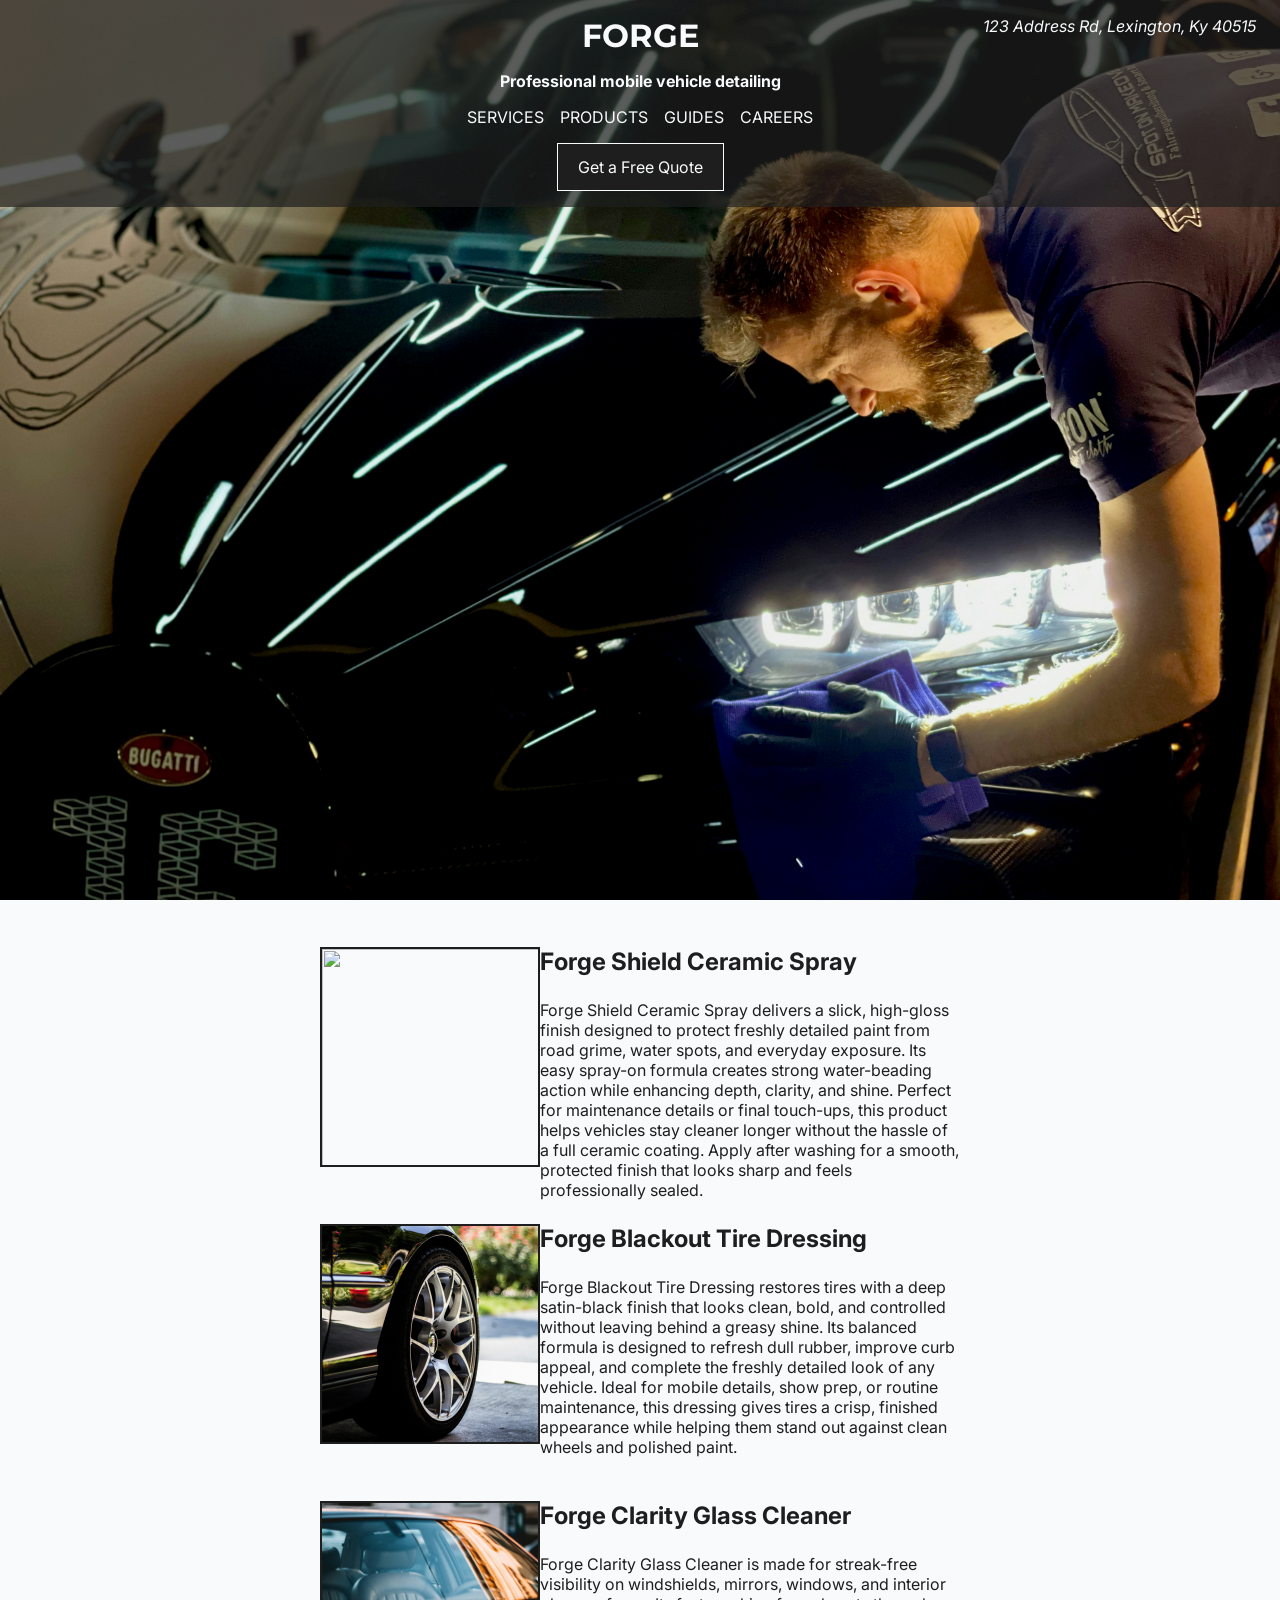
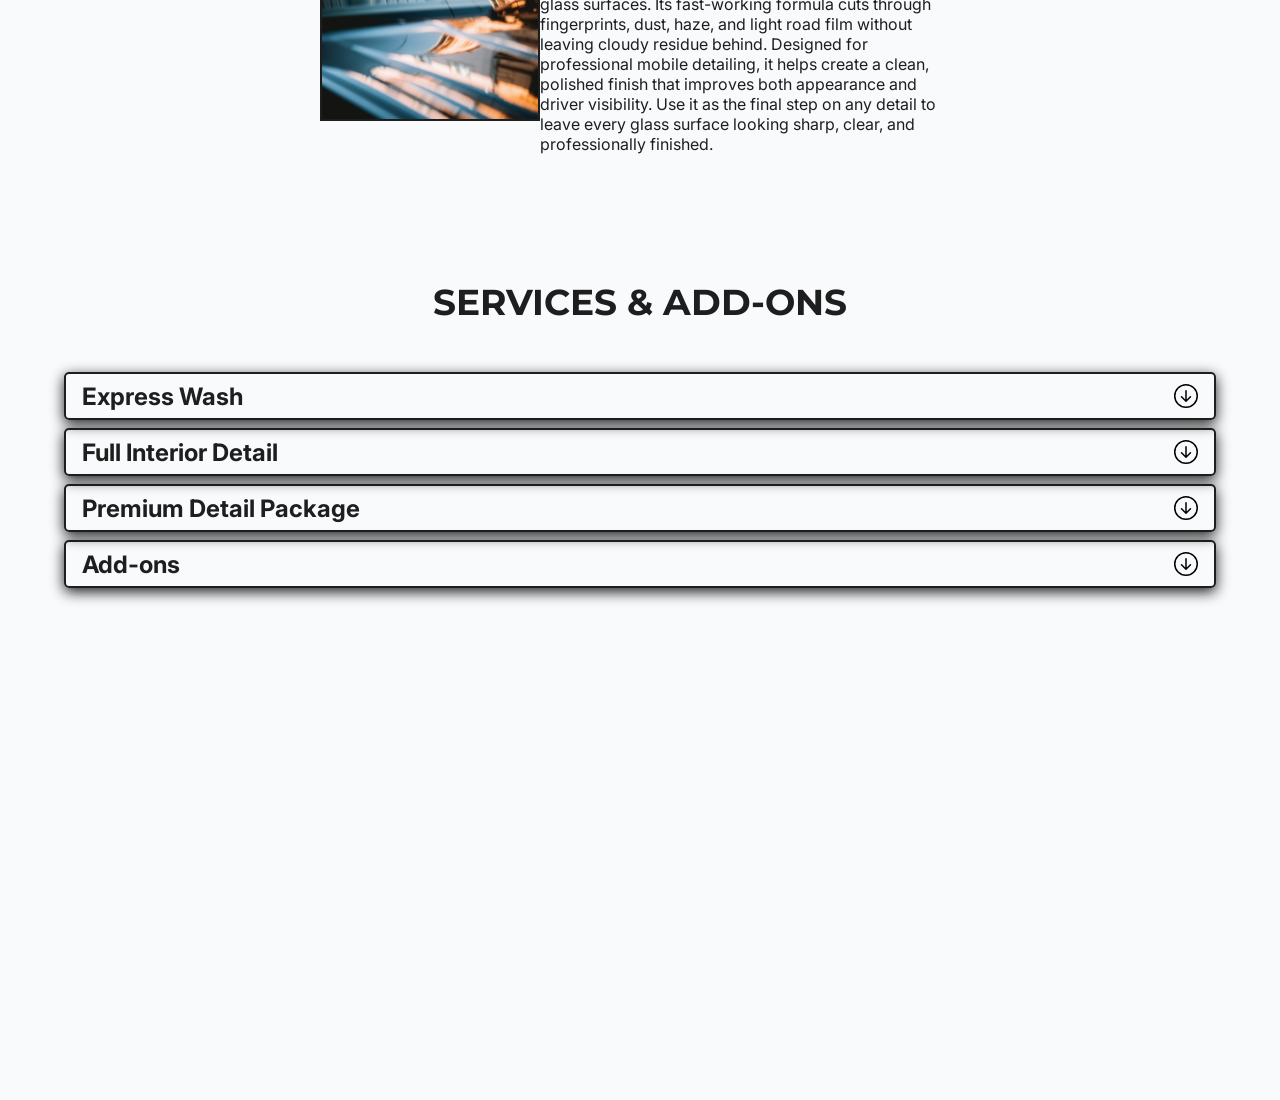
==== Forge/index.html @ 53e2dde9 "WIP ADD accordion base" ====
<!DOCTYPE html>
<html lang="en">

<head>
    <meta charset="UTF-8">
    <meta name="viewport" content="width=device-width, initial-scale=1.0">
    <title>Forge | Mobile Detailing</title>
    <link rel="stylesheet" href="styles.css">
    <link rel="preconnect" href="https://fonts.googleapis.com">
    <link rel="preconnect" href="https://fonts.gstatic.com" crossorigin>
    <link
        href="https://fonts.googleapis.com/css2?family=Inter:ital,opsz,wght@0,14..32,100..900;1,14..32,100..900&family=Montserrat:ital,wght@0,100..900;1,100..900&display=swap"
        rel="stylesheet">
</head>

<body>
    <section class="hero">
        <header class="header">
            <div class="header-grid">
                <!-- empty grid col 1 -->
                <!-- gird col 2 contains all of this below, this is what I am asking about -->
                <div class="header-content">
                    <h1>FORGE</h1>
                    <h2>Professional mobile vehicle detailing</h2>
                    <nav class="navbar">
                        <ul>
                            <li>SERVICES</li>
                            <li>PRODUCTS</li>
                            <li>GUIDES</li>
                            <li>CAREERS</li>
                        </ul>
                    </nav>
                    <button class="cta-button">Get a Free Quote</button>
                </div>
                <!-- end what I am asking about -->
                <!--the last grid col  -->
                <div class="header-address">
                    <address class="address">123 Address Rd, Lexington, Ky 40515</address>
                </div>
            </div>
        </header>
    </section>
    <section class="products">
        <div class="products-container">
            <div class="products-grid">
                <img class="product-picture" src="./Assets/ceramiccoat.jpg" />
                <div class="product-contents">
                    <h3>Forge Shield Ceramic Spray</h3>
                    <p>Forge Shield Ceramic Spray delivers a slick, high-gloss finish designed to protect freshly
                        detailed paint from road grime, water spots, and everyday exposure. Its easy spray-on formula
                        creates strong water-beading action while enhancing depth, clarity, and shine. Perfect for
                        maintenance details or final touch-ups, this product helps vehicles stay cleaner longer without
                        the hassle of a full ceramic coating. Apply after washing for a smooth, protected finish that
                        looks sharp and feels professionally sealed.
                    </p>
                </div>
                <img class="product-picture" src="./Assets/tire.jpg" />
                <div class="product-contents">
                    <h3>Forge Blackout Tire Dressing</h3>
                    <p>Forge Blackout Tire Dressing restores tires with a deep satin-black finish that looks clean,
                        bold, and controlled without leaving behind a greasy shine. Its balanced formula is designed to
                        refresh dull rubber, improve curb appeal, and complete the freshly detailed look of any vehicle.
                        Ideal for mobile details, show prep, or routine maintenance, this dressing gives tires a crisp,
                        finished appearance while helping them stand out against clean wheels and polished paint.
                    </p>
                </div>
                <img class="product-picture" src="./Assets/windshield.jpg" />
                <div class="product-contents">
                    <h3>Forge Clarity Glass Cleaner</h3>
                    <p>Forge Clarity Glass Cleaner is made for streak-free visibility on windshields, mirrors, windows,
                        and interior glass surfaces. Its fast-working formula cuts through fingerprints, dust, haze, and
                        light road film without leaving cloudy residue behind. Designed for professional mobile
                        detailing, it helps create a clean, polished finish that improves both appearance and driver
                        visibility. Use it as the final step on any detail to leave every glass surface looking sharp,
                        clear, and professionally finished.
                    </p>
                </div>
            </div>
        </div>
    </section>
    <section class="services">
        <div class="service-box">
            <h2 class="service-title">SERVICES & ADD-ONS</h3>
                <div class="service-accordion">
                    <div class="accordion-item">
                        <div class="accordion-trigger">
                            <h3 class="accordion-title">Express Wash</h3>
                            <svg xmlns="http://www.w3.org/2000/svg" width="16" height="16" fill="currentColor"
                                class="accordion-icon" viewBox="0 0 16 16">
                                <path fill-rule="evenodd"
                                    d="M1 8a7 7 0 1 0 14 0A7 7 0 0 0 1 8m15 0A8 8 0 1 1 0 8a8 8 0 0 1 16 0M8.5 4.5a.5.5 0 0 0-1 0v5.793L5.354 8.146a.5.5 0 1 0-.708.708l3 3a.5.5 0 0 0 .708 0l3-3a.5.5 0 0 0-.708-.708L8.5 10.293z" />
                            </svg>
                        </div>
                    </div>
                    <div class="accordion-item">
                        <div class="accordion-trigger">
                            <h3 class="accordion-title">Full Interior Detail</h3>
                            <svg xmlns="http://www.w3.org/2000/svg" width="16" height="16" fill="currentColor"
                                class="accordion-icon" viewBox="0 0 16 16">
                                <path fill-rule="evenodd"
                                    d="M1 8a7 7 0 1 0 14 0A7 7 0 0 0 1 8m15 0A8 8 0 1 1 0 8a8 8 0 0 1 16 0M8.5 4.5a.5.5 0 0 0-1 0v5.793L5.354 8.146a.5.5 0 1 0-.708.708l3 3a.5.5 0 0 0 .708 0l3-3a.5.5 0 0 0-.708-.708L8.5 10.293z" />
                            </svg>
                        </div>
                    </div>
                    <div class="accordion-item">
                        <div class="accordion-trigger">
                            <h3 class="accordion-title">Premium Detail Package</h3>
                            <svg xmlns="http://www.w3.org/2000/svg" width="16" height="16" fill="currentColor"
                                class="accordion-icon" viewBox="0 0 16 16">
                                <path fill-rule="evenodd"
                                    d="M1 8a7 7 0 1 0 14 0A7 7 0 0 0 1 8m15 0A8 8 0 1 1 0 8a8 8 0 0 1 16 0M8.5 4.5a.5.5 0 0 0-1 0v5.793L5.354 8.146a.5.5 0 1 0-.708.708l3 3a.5.5 0 0 0 .708 0l3-3a.5.5 0 0 0-.708-.708L8.5 10.293z" />
                            </svg>
                        </div>
                    </div>
                    <div class="accordion-item">
                        <div class="accordion-trigger">
                            <h3 class="accordion-title">Add-ons</h3>
                            <svg xmlns="http://www.w3.org/2000/svg" width="16" height="16" fill="currentColor"
                                class="accordion-icon" viewBox="0 0 16 16">
                                <path fill-rule="evenodd"
                                    d="M1 8a7 7 0 1 0 14 0A7 7 0 0 0 1 8m15 0A8 8 0 1 1 0 8a8 8 0 0 1 16 0M8.5 4.5a.5.5 0 0 0-1 0v5.793L5.354 8.146a.5.5 0 1 0-.708.708l3 3a.5.5 0 0 0 .708 0l3-3a.5.5 0 0 0-.708-.708L8.5 10.293z" />
                            </svg>
                        </div>
                    </div>
                </div>
        </div>
    </section>

    <script src=" "></script>
</body>

</html>
---- Forge/styles.css ----
/* css clear */
* {
    box-sizing: border-box;
    margin: 0;
    padding: 0;
}

ul,
ol {
    list-style: none;
}

a {
    color: inherit;
    text-decoration: none;
}

button,
input,
textarea {
    font: inherit;
}

img {
    display: block;
    max-width: 100%;
}

/*end css clear */

:root {
    --bg-color: #1E1E1E;
    --bg-color-transparent: rgba(30, 30, 30, .70);
    --accent-color: #3B82F6;
    --primary-color: #F8FAFC;

    --primary-font: "Inter";
    --secondary-font: "Montserrat";
}

.hero {
    height: 100svh;
    background-image: url("./Assets/washingcar.jpg");

    background-size: cover;
    background-position: center;
    background-repeat: no-repeat;
}


.header h1 {
    font-family: var(--secondary-font);
    color: var(--primary-color);
    font-size: 32px;
}

.header h2 {
    font-family: var(--primary-font);
    color: var(--primary-color);
    font-size: 16px;
}

.header li {
    font-family: var(--primary-font);
    color: var(--primary-color);
    font-size: 16px;
}

.header {
    padding-top: 0;
    padding-bottom: 1rem;
    background-color: var(--bg-color-transparent);

}

.header-grid {
    height: 100%;
    display: grid;
    grid-template-columns: 1fr auto 1fr;
    grid-template-rows: 100%;
}

.header-content {
    grid-column: 2;
    display: flex;
    flex-direction: column;
    gap: 1rem;
    align-items: center;
    margin-top: 1rem;
}

.header-address {
    grid-column: 3;
}

.navbar {
    width: 100%;
}

.navbar ul {
    display: flex;
    flex-direction: row;
    justify-content: center;
    gap: 1rem;
    margin: 0;
    padding: 0;
}

.navbar li {
    list-style: none;
}

.cta-button {
    font-family: var(--primary-font);
    color: var(--primary-color);
    font-size: 16px;
    background-color: var(--bg-color);
    border: solid 1px var(--primary-color);
    padding: 13px 20px 13px 20px;
}

.header-address {
    display: flex;
    flex-direction: row;
    justify-content: end;
}

.address {
    font-family: var(--primary-font);
    color: var(--primary-color);
    font-size: 16px;
    margin-top: 1rem;
    margin-right: 1.5rem;
}

.products h3 {
    font-family: var(--primary-font);
    color: var(--bg-color);
    font-size: 24px;
}

.products p {
    font-family: var(--primary-font);
    color: var(--bg-color);
    font-size: 16px;
}

.products {
    height: 100svh;
    background-color: var(--primary-color);
    display: flex;
    justify-content: center;
}

.products-container {
    width: 50%;
    height: 100%;
    display: flex;
    flex-direction: column;
    justify-content: center;
}

.products-grid {
    display: grid;
    grid-template-columns: 1fr 2fr;
    grid-template-rows: 1fr 1fr 1fr;
    row-gap: 1.5rem;
}

.product-picture {
    width: 220px;
    height: 220px;
    object-fit: cover;
    object-position: center;
    border: 2px solid var(--bg-color);

    animation: fade-in linear both;
    animation-timeline: view();
    animation-range: entry 1% entry 100%;
}

.product-contents {
    display: flex;
    flex-direction: column;
    justify-content: flex-start;
    gap: 1.5rem;

    animation: fade-in linear both;
    animation-timeline: view();
    animation-range: entry 1% entry 100%;
}

.services {
    height: 100svh;
    display: flex;
    justify-content: center;
    background-color: var(--primary-color);
}

.service-box {
    width: 90%;
    display: flex;
    flex-direction: column;
    align-items: center;
}

.service-title {
    font-family: var(--secondary-font);
    color: var(--bg-color);
    font-size: 36px;
    margin-top: 5rem;
    margin-bottom: 3rem;
}

.service-accordion {
    display: flex;
    flex-direction: column;
    gap: 8px;
    width: 100%;
}

.accordion-trigger {
    display: flex;
    justify-content: space-between;
    align-items: center;
    width: 100%;
    padding: 0 1rem 0 1rem;
}

.accordion-item {
    border: 2px solid var(--bg-color);
    width: 100%;
    height: 3rem;
    border-radius: 5px;
    box-shadow: 0 4px 14px var(--bg-color);
    display: flex;
    align-items: center;
}

.accordion-title {
    font-family: var(--primary-font);
    color: var(--bg-color);
    font-size: 24px;
}

.accordion-icon {
    width: 1.5rem;
    height: 1.5rem;
}

@keyframes fade-in {

    from {
        opacity: 0;
        transform: translateY(100px);
    }

    to {
        opacity: 1;
        transform: translateY(0);
    }
}
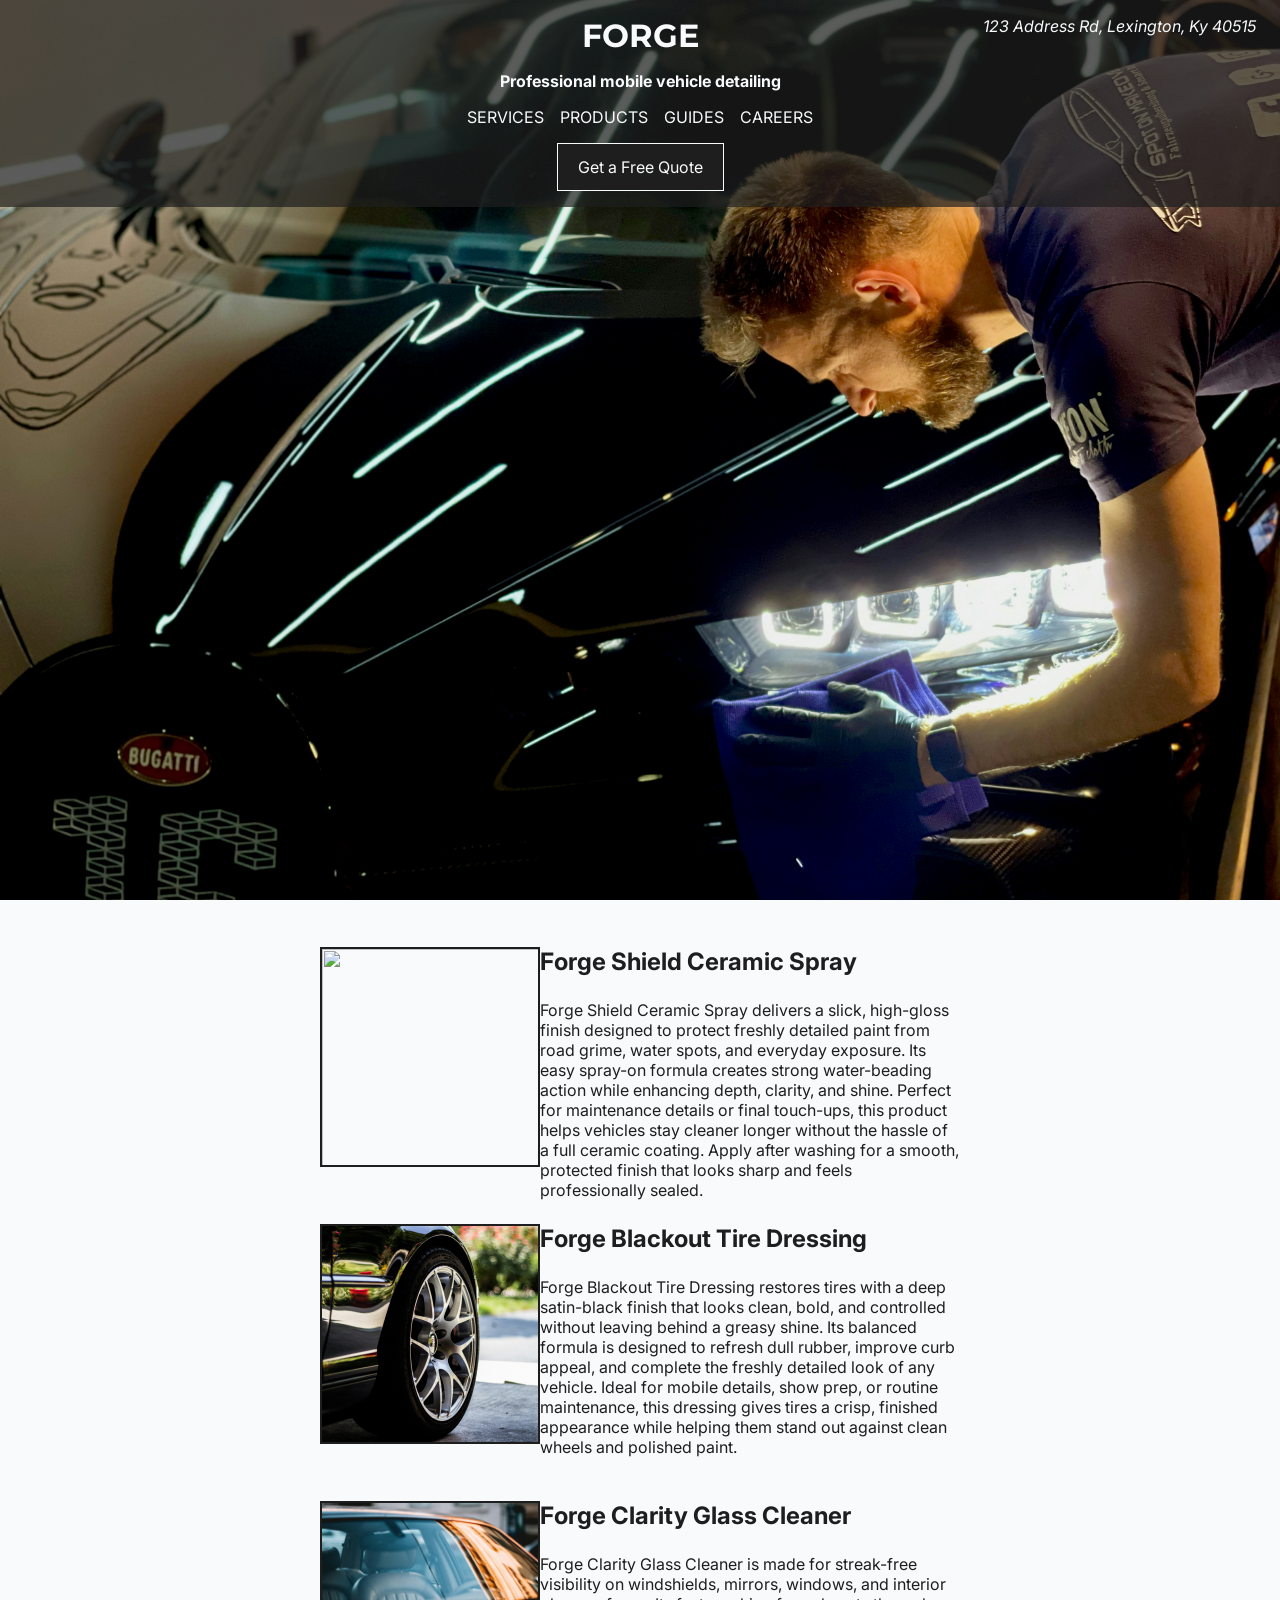
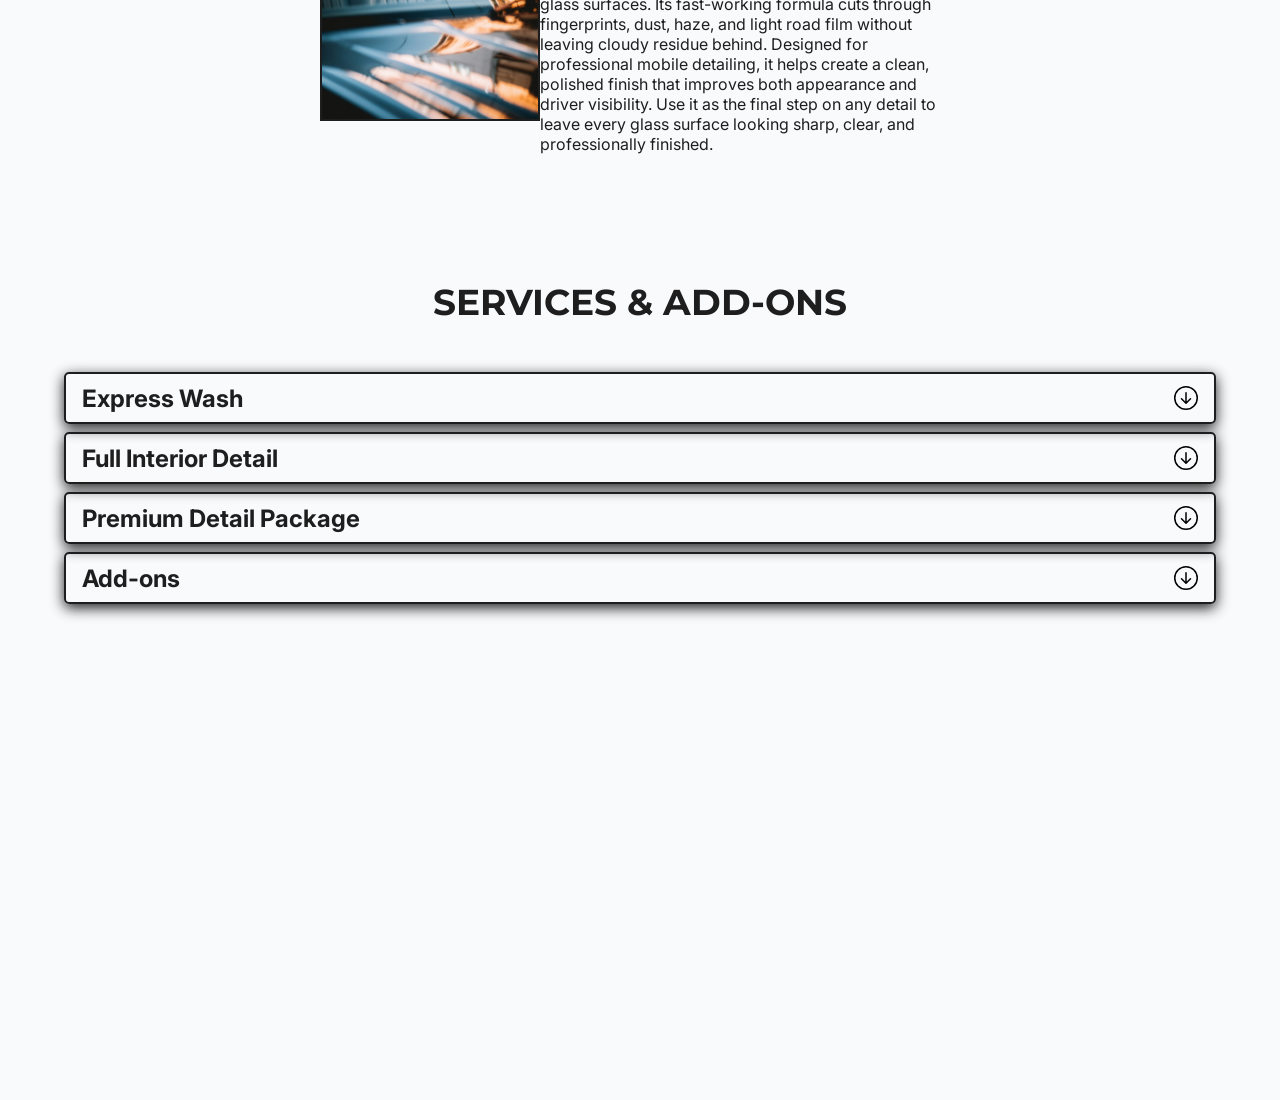
==== commit 54f38835: "WIP ADD accordion functunality" ====
--- a/Forge/index.html
+++ b/Forge/index.html
@@ -80,53 +80,85 @@
     </section>
     <section class="services">
         <div class="service-box">
-            <h2 class="service-title">SERVICES & ADD-ONS</h3>
-                <div class="service-accordion">
-                    <div class="accordion-item">
-                        <div class="accordion-trigger">
-                            <h3 class="accordion-title">Express Wash</h3>
+            <h2 class="service-title">SERVICES & ADD-ONS</h2>
+            <div class="service-accordion">
+                <div class="accordion-item">
+                    <h3>
+                        <button class="accordion-trigger" type="button" aria-expanded="false"
+                            aria-controls="express-wash-content">
+                            <span class="accordion-title">Express Wash</span>
                             <svg xmlns="http://www.w3.org/2000/svg" width="16" height="16" fill="currentColor"
-                                class="accordion-icon" viewBox="0 0 16 16">
+                                class="accordion-icon" viewBox="0 0 16 16" aria-hidden="true">
                                 <path fill-rule="evenodd"
                                     d="M1 8a7 7 0 1 0 14 0A7 7 0 0 0 1 8m15 0A8 8 0 1 1 0 8a8 8 0 0 1 16 0M8.5 4.5a.5.5 0 0 0-1 0v5.793L5.354 8.146a.5.5 0 1 0-.708.708l3 3a.5.5 0 0 0 .708 0l3-3a.5.5 0 0 0-.708-.708L8.5 10.293z" />
                             </svg>
-                        </div>
+                        </button>
+                    </h3>
+                    <div class="accordion-content" id="express-wash-content" hidden>
+                        <p>A quick exterior refresh that includes a hand wash, wheel and tire cleaning, and a
+                            streak-free dry to restore a clean, polished finish.</p>
                     </div>
-                    <div class="accordion-item">
-                        <div class="accordion-trigger">
-                            <h3 class="accordion-title">Full Interior Detail</h3>
+                </div>
+                <div class="accordion-item">
+                    <h3>
+                        <button class="accordion-trigger" type="button" aria-expanded="false"
+                            aria-controls="interior-detail-content">
+                            <span class="accordion-title">Full Interior Detail</span>
                             <svg xmlns="http://www.w3.org/2000/svg" width="16" height="16" fill="currentColor"
-                                class="accordion-icon" viewBox="0 0 16 16">
+                                class="accordion-icon" viewBox="0 0 16 16" aria-hidden="true">
                                 <path fill-rule="evenodd"
                                     d="M1 8a7 7 0 1 0 14 0A7 7 0 0 0 1 8m15 0A8 8 0 1 1 0 8a8 8 0 0 1 16 0M8.5 4.5a.5.5 0 0 0-1 0v5.793L5.354 8.146a.5.5 0 1 0-.708.708l3 3a.5.5 0 0 0 .708 0l3-3a.5.5 0 0 0-.708-.708L8.5 10.293z" />
                             </svg>
-                        </div>
+                        </button>
+                    </h3>
+                    <div class="accordion-content" id="interior-detail-content" hidden>
+                        <p>A thorough cabin cleaning with vacuuming, surface sanitizing, carpet and upholstery
+                            treatment, window cleaning, and careful detailing of cracks and crevices.</p>
                     </div>
-                    <div class="accordion-item">
-                        <div class="accordion-trigger">
-                            <h3 class="accordion-title">Premium Detail Package</h3>
+                </div>
+                <div class="accordion-item">
+                    <h3>
+                        <button class="accordion-trigger" type="button" aria-expanded="false"
+                            aria-controls="premium-detail-content">
+                            <span class="accordion-title">Premium Detail Package</span>
                             <svg xmlns="http://www.w3.org/2000/svg" width="16" height="16" fill="currentColor"
-                                class="accordion-icon" viewBox="0 0 16 16">
+                                class="accordion-icon" viewBox="0 0 16 16" aria-hidden="true">
                                 <path fill-rule="evenodd"
                                     d="M1 8a7 7 0 1 0 14 0A7 7 0 0 0 1 8m15 0A8 8 0 1 1 0 8a8 8 0 0 1 16 0M8.5 4.5a.5.5 0 0 0-1 0v5.793L5.354 8.146a.5.5 0 1 0-.708.708l3 3a.5.5 0 0 0 .708 0l3-3a.5.5 0 0 0-.708-.708L8.5 10.293z" />
                             </svg>
-                        </div>
+                        </button>
+                    </h3>
+                    <div class="accordion-content" id="premium-detail-content" hidden>
+                        <p>Our complete interior and exterior service combines a deep cabin clean with a careful
+                            hand wash, paint decontamination, protective finish, and detailed wheel treatment.</p>
                     </div>
-                    <div class="accordion-item">
-                        <div class="accordion-trigger">
-                            <h3 class="accordion-title">Add-ons</h3>
+                </div>
+                <div class="accordion-item">
+                    <h3>
+                        <button class="accordion-trigger" type="button" aria-expanded="false"
+                            aria-controls="add-ons-content">
+                            <span class="accordion-title">Add-ons</span>
                             <svg xmlns="http://www.w3.org/2000/svg" width="16" height="16" fill="currentColor"
-                                class="accordion-icon" viewBox="0 0 16 16">
+                                class="accordion-icon" viewBox="0 0 16 16" aria-hidden="true">
                                 <path fill-rule="evenodd"
                                     d="M1 8a7 7 0 1 0 14 0A7 7 0 0 0 1 8m15 0A8 8 0 1 1 0 8a8 8 0 0 1 16 0M8.5 4.5a.5.5 0 0 0-1 0v5.793L5.354 8.146a.5.5 0 1 0-.708.708l3 3a.5.5 0 0 0 .708 0l3-3a.5.5 0 0 0-.708-.708L8.5 10.293z" />
                             </svg>
-                        </div>
+                        </button>
+                    </h3>
+                    <div class="accordion-content" id="add-ons-content" hidden>
+                        <ul class="add-on-list">
+                            <li><span>Pet Hair Removal</span><span>$35</span></li>
+                            <li><span>Headlight Restoration</span><span>$50</span></li>
+                            <li><span>Engine Bay Cleaning</span><span>$45</span></li>
+                            <li><span>Odor Elimination</span><span>$30</span></li>
+                        </ul>
                     </div>
                 </div>
+            </div>
         </div>
     </section>
 
-    <script src=" "></script>
+    <script src="script.js"></script>
 </body>
 
 </html>
--- a/Forge/styles.css
+++ b/Forge/styles.css
@@ -224,17 +224,19 @@
     justify-content: space-between;
     align-items: center;
     width: 100%;
-    padding: 0 1rem 0 1rem;
+    height: 3rem;
+    padding: 0 1rem;
+    border: 0;
+    background: transparent;
+    cursor: pointer;
+    text-align: left;
 }
 
 .accordion-item {
     border: 2px solid var(--bg-color);
     width: 100%;
-    height: 3rem;
     border-radius: 5px;
     box-shadow: 0 4px 14px var(--bg-color);
-    display: flex;
-    align-items: center;
 }
 
 .accordion-title {
@@ -246,6 +248,31 @@
 .accordion-icon {
     width: 1.5rem;
     height: 1.5rem;
+    flex-shrink: 0;
+    transition: transform 200ms ease;
+}
+
+.accordion-trigger[aria-expanded="true"] .accordion-icon {
+    transform: rotate(180deg);
+}
+
+.accordion-content {
+    padding: 0 1rem 1rem;
+    font-family: var(--primary-font);
+    color: var(--bg-color);
+    line-height: 1.5;
+}
+
+.add-on-list {
+    display: flex;
+    flex-direction: column;
+    gap: .5rem;
+}
+
+.add-on-list li {
+    display: flex;
+    justify-content: space-between;
+    gap: 1rem;
 }
 
 @keyframes fade-in {
@@ -259,4 +286,4 @@
         opacity: 1;
         transform: translateY(0);
     }
-}+}
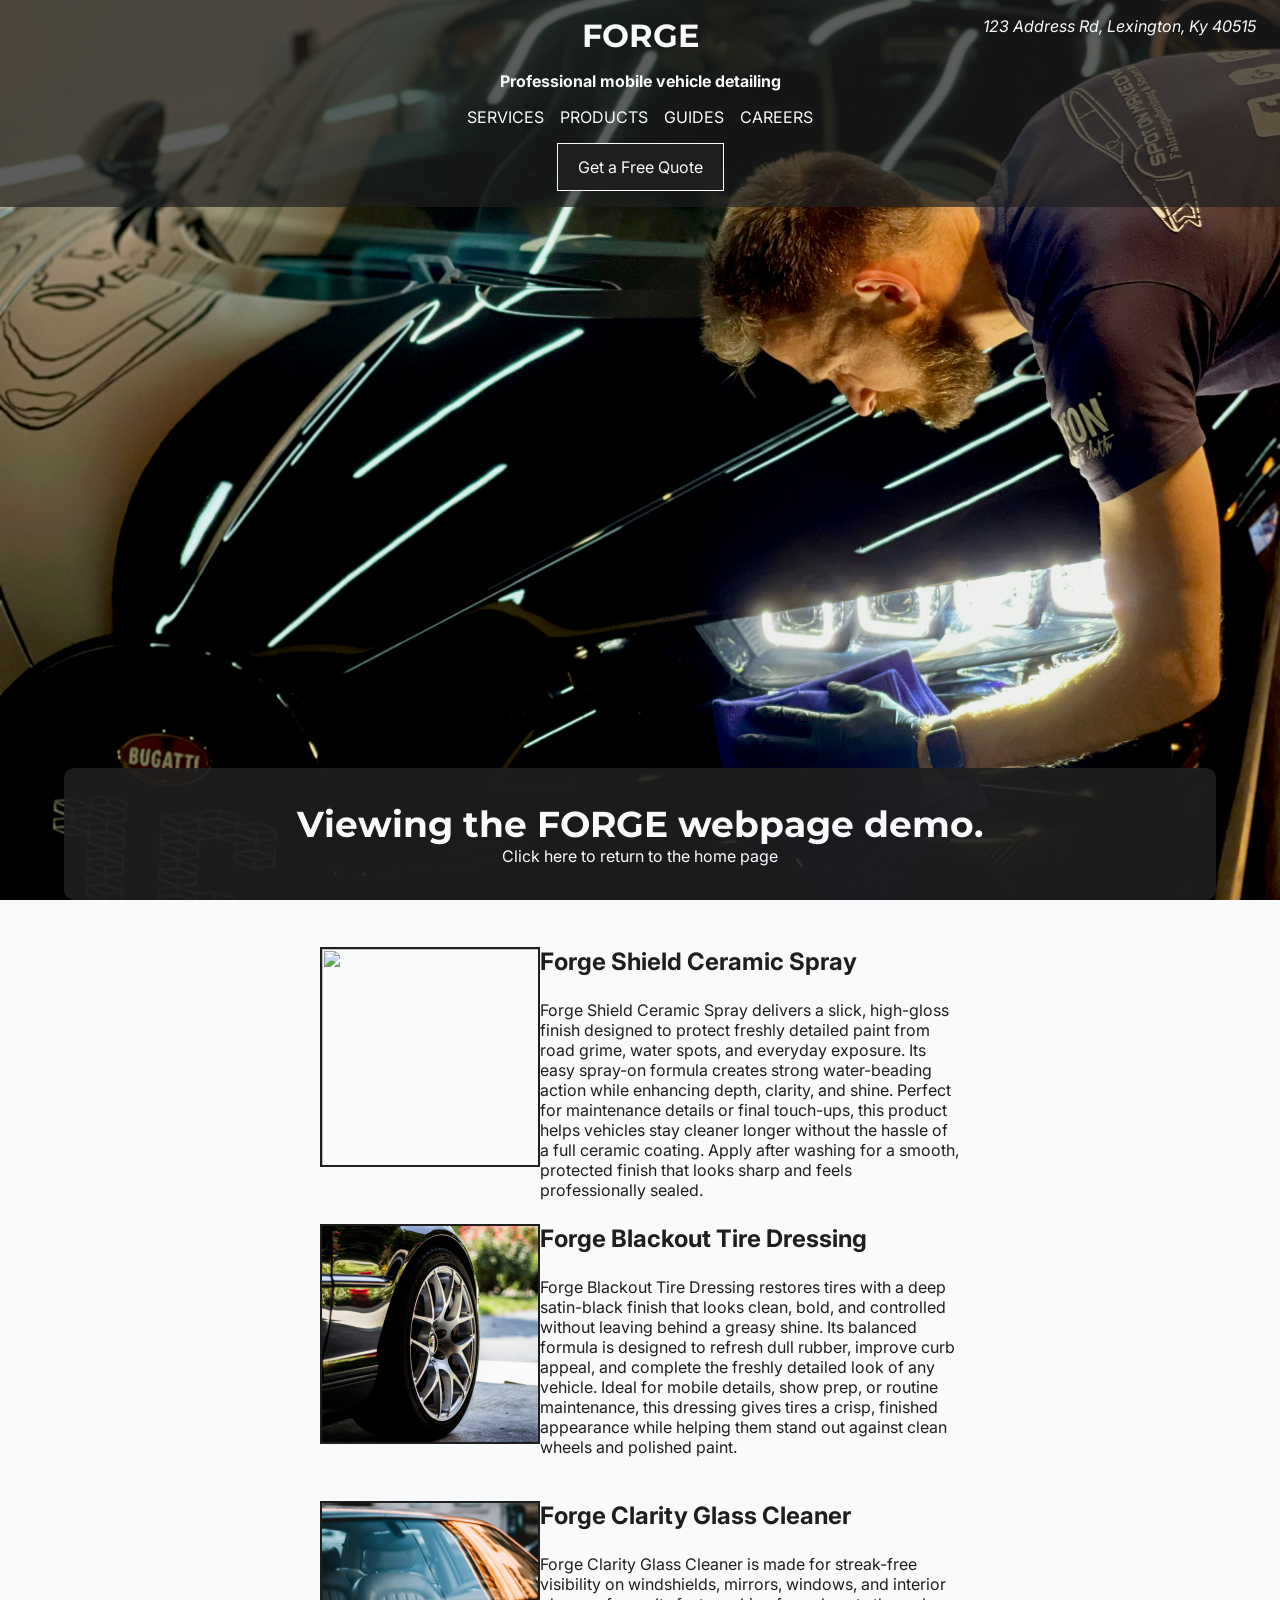
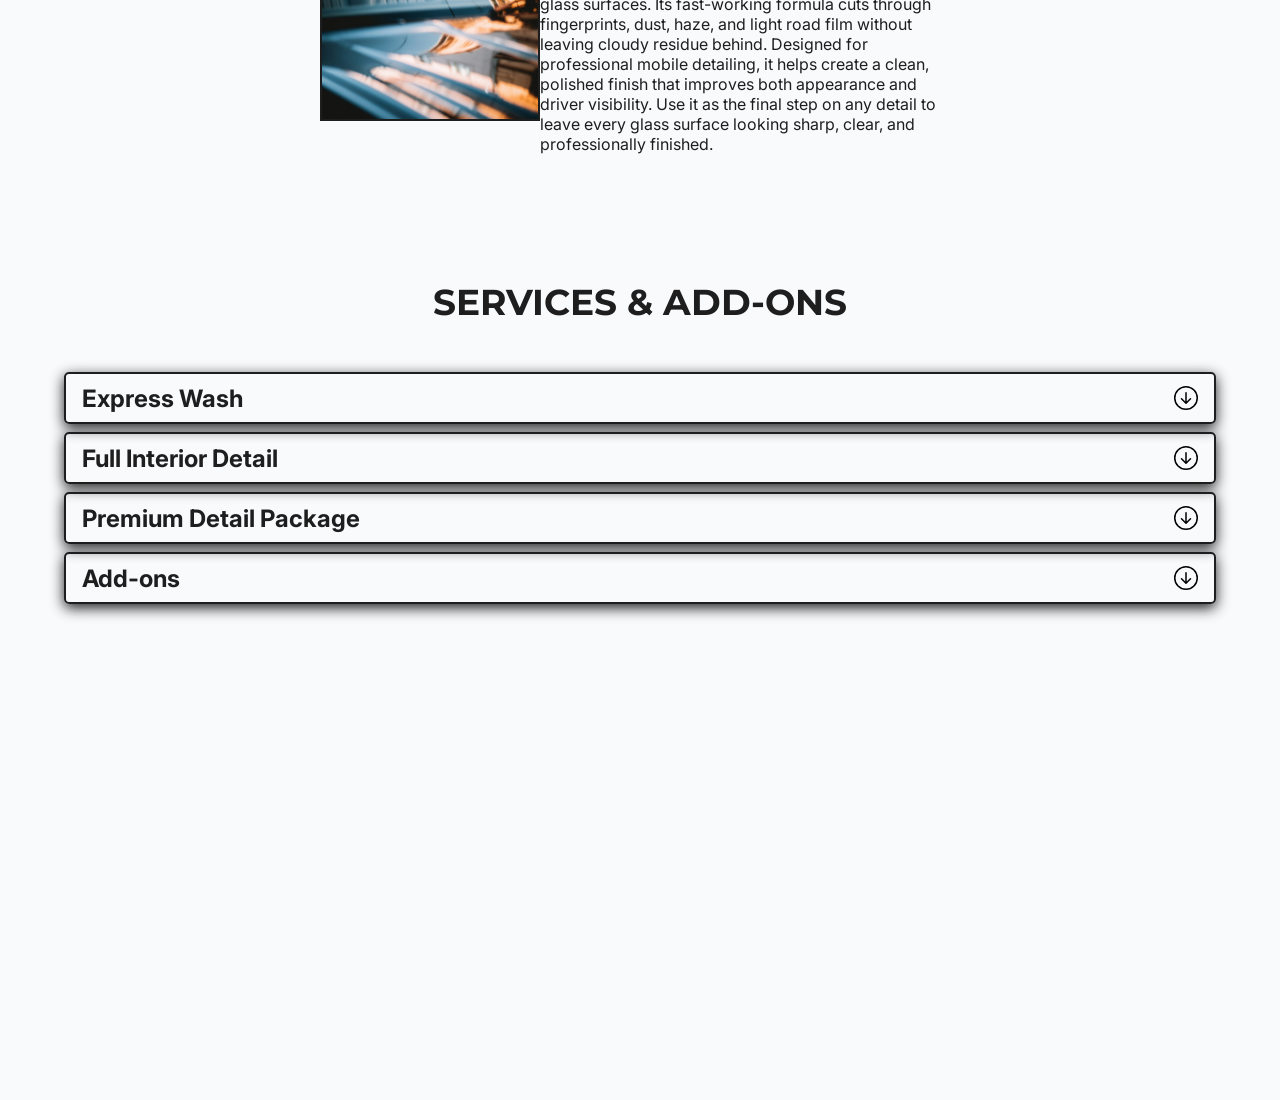
==== commit b28ae170: "WIP: moving so push everything" ====
--- a/Forge/index.html
+++ b/Forge/index.html
@@ -157,8 +157,13 @@
             </div>
         </div>
     </section>
-
+    <div class="preview-overlay">
+        <div class="preview-modal">
+            <h2>Viewing the FORGE webpage demo.</h2>
+            <a href="#">Click here to return to the home page</a>
+        </div>
+    </div>
     <script src="script.js"></script>
 </body>
 
-</html>
+</html>
--- a/Forge/styles.css
+++ b/Forge/styles.css
@@ -275,6 +275,38 @@
     gap: 1rem;
 }
 
+.preview-overlay {
+    position: fixed;
+    inset: 0;
+    z-index: 1000;
+    display: flex;
+    justify-content: center;
+    align-items: flex-end;
+}
+
+.preview-modal {
+    background-color: rgba(30, 30, 30, .90);
+    border-radius: 10px;
+    display: flex;
+    flex-direction: column;
+    align-items: center;
+    justify-content: center;
+    width: 90%;
+    height: 132px;
+}
+
+.preview-modal h2 {
+    font-family: var(--secondary-font);
+    color: var(--primary-color);
+    font-size: 36px;
+}
+
+.preview-modal a {
+    font-family: var(--primary-font);
+    color: var(--primary-color);
+    font-size: 16px;
+}
+
 @keyframes fade-in {
 
     from {
@@ -286,4 +318,4 @@
         opacity: 1;
         transform: translateY(0);
     }
-}
+}
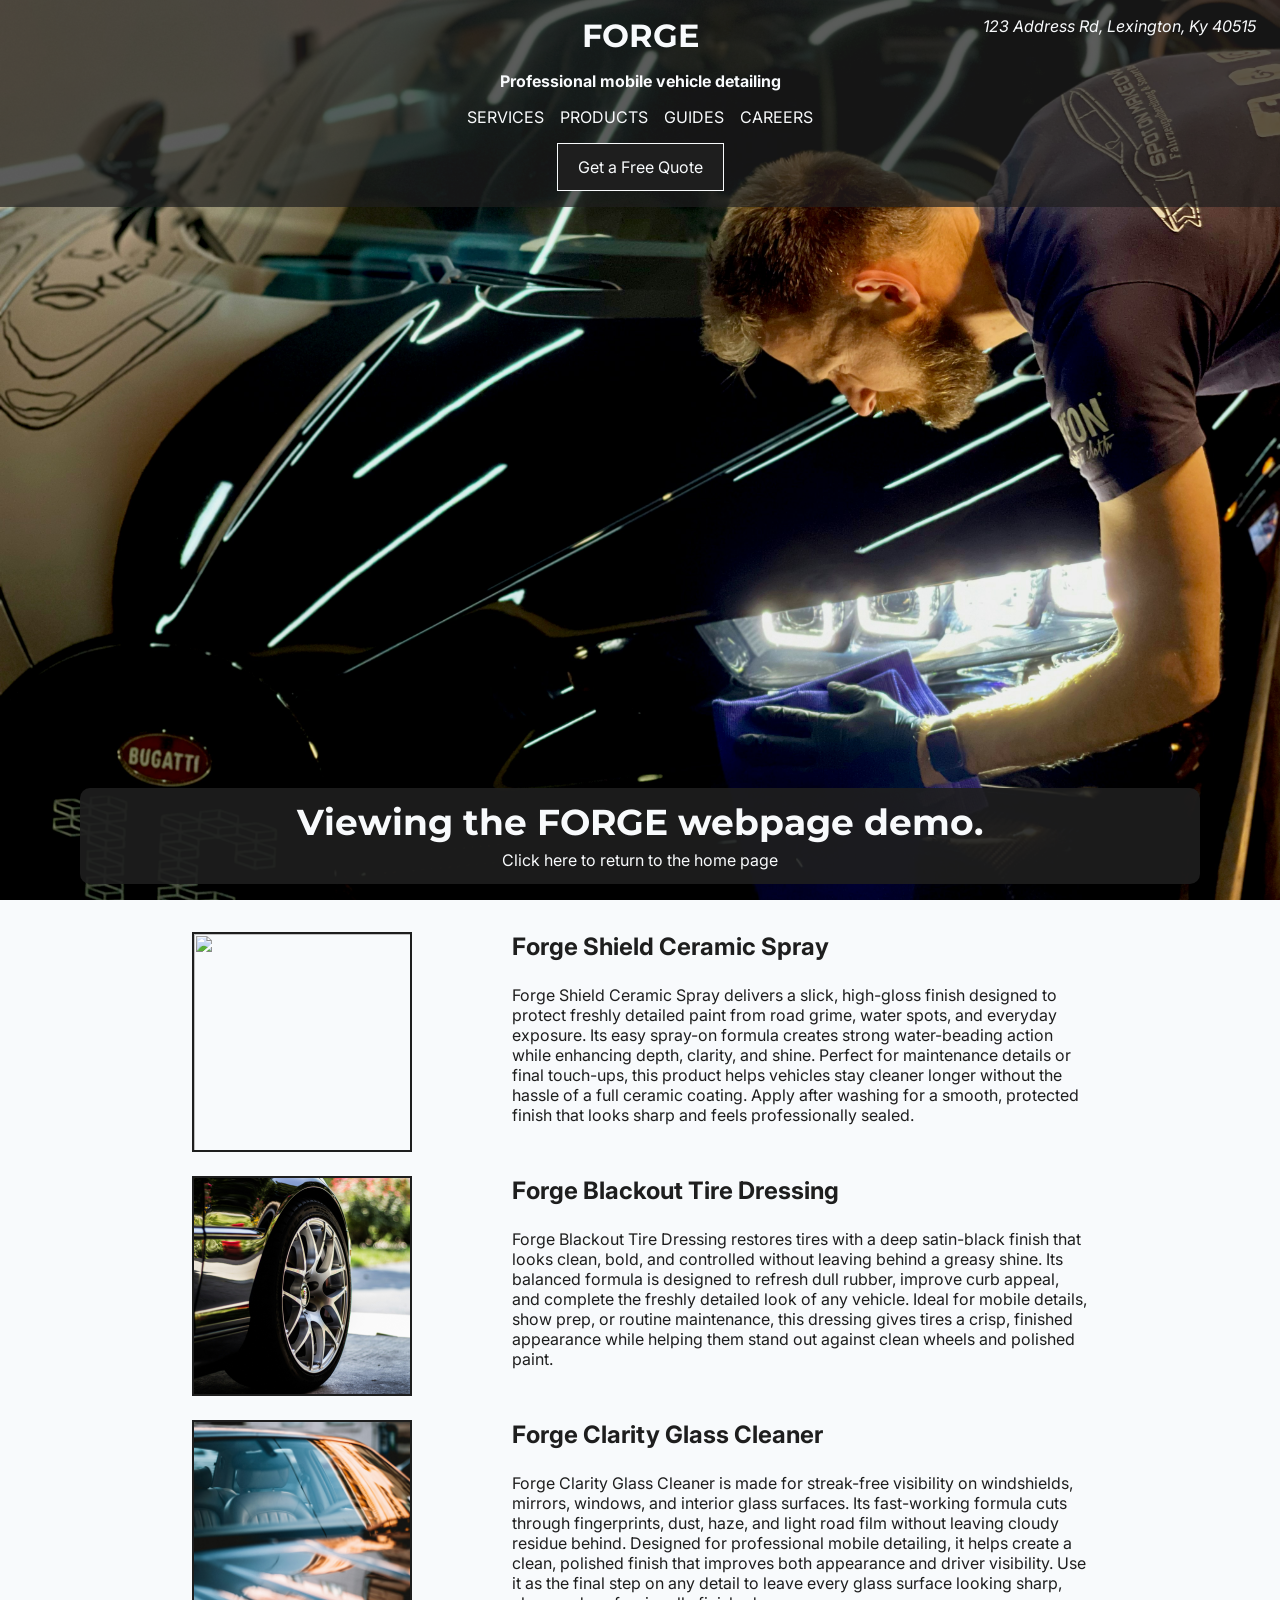
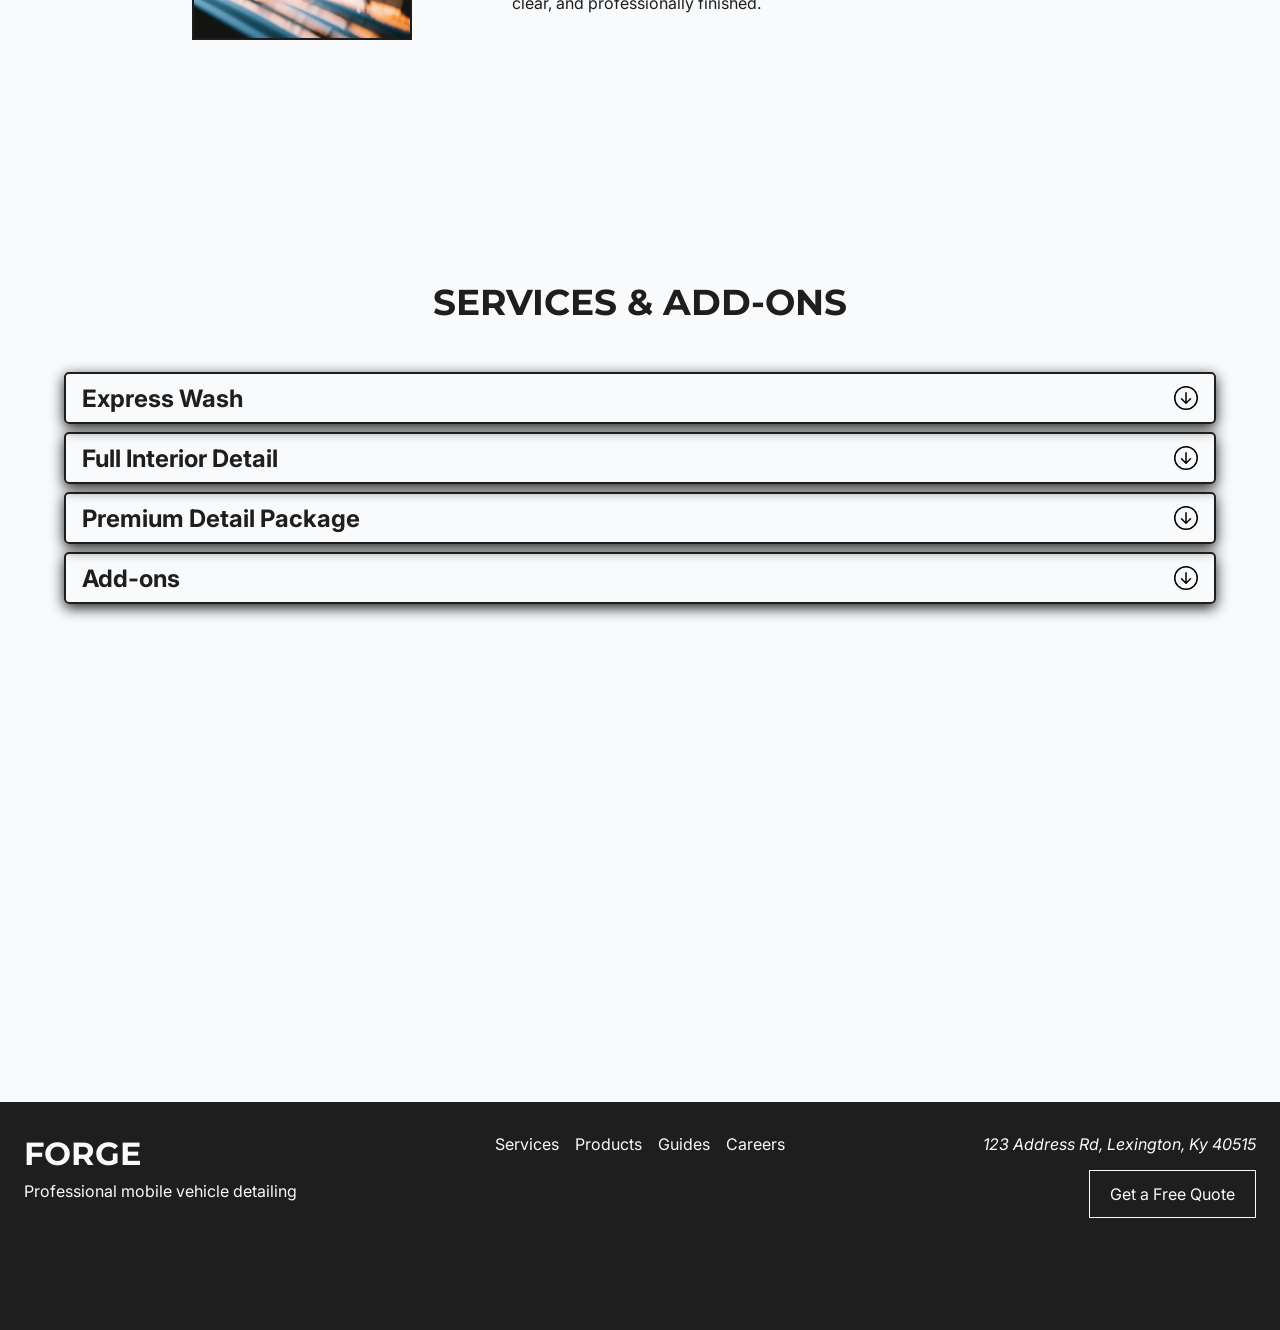
==== commit bff1e2f0: "Improve Forge demo responsiveness and layout" ====
--- a/Forge/index.html
+++ b/Forge/index.html
@@ -17,8 +17,6 @@
     <section class="hero">
         <header class="header">
             <div class="header-grid">
-                <!-- empty grid col 1 -->
-                <!-- gird col 2 contains all of this below, this is what I am asking about -->
                 <div class="header-content">
                     <h1>FORGE</h1>
                     <h2>Professional mobile vehicle detailing</h2>
@@ -32,8 +30,6 @@
                     </nav>
                     <button class="cta-button">Get a Free Quote</button>
                 </div>
-                <!-- end what I am asking about -->
-                <!--the last grid col  -->
                 <div class="header-address">
                     <address class="address">123 Address Rd, Lexington, Ky 40515</address>
                 </div>
@@ -157,6 +153,26 @@
             </div>
         </div>
     </section>
+    <footer class="footer">
+        <div class="footer-grid">
+            <div class="footer-brand">
+                <h2>FORGE</h2>
+                <p>Professional mobile vehicle detailing</p>
+            </div>
+            <nav class="footer-nav" aria-label="Footer navigation">
+                <ul>
+                    <li><a href="#">Services</a></li>
+                    <li><a href="#">Products</a></li>
+                    <li><a href="#">Guides</a></li>
+                    <li><a href="#">Careers</a></li>
+                </ul>
+            </nav>
+            <div class="footer-contact">
+                <address>123 Address Rd, Lexington, Ky 40515</address>
+                <a href="#">Get a Free Quote</a>
+            </div>
+        </div>
+    </footer>
     <div class="preview-overlay">
         <div class="preview-modal">
             <h2>Viewing the FORGE webpage demo.</h2>
@@ -166,4 +182,4 @@
     <script src="script.js"></script>
 </body>
 
-</html>+</html>
--- a/Forge/styles.css
+++ b/Forge/styles.css
@@ -39,7 +39,7 @@
 }
 
 .hero {
-    height: 100svh;
+    min-height: 100svh;
     background-image: url("./Assets/washingcar.jpg");
 
     background-size: cover;
@@ -146,7 +146,7 @@
 }
 
 .products {
-    height: 100svh;
+    min-height: 100svh;
     background-color: var(--primary-color);
     display: flex;
     justify-content: center;
@@ -155,6 +155,7 @@
 .products-container {
     width: 50%;
     height: 100%;
+    margin-top: 2rem;
     display: flex;
     flex-direction: column;
     justify-content: center;
@@ -163,7 +164,7 @@
 .products-grid {
     display: grid;
     grid-template-columns: 1fr 2fr;
-    grid-template-rows: 1fr 1fr 1fr;
+    column-gap: 2rem;
     row-gap: 1.5rem;
 }
 
@@ -191,7 +192,7 @@
 }
 
 .services {
-    height: 100svh;
+    min-height: 100svh;
     display: flex;
     justify-content: center;
     background-color: var(--primary-color);
@@ -275,6 +276,75 @@
     gap: 1rem;
 }
 
+.footer {
+    background-color: var(--bg-color);
+    border-top: 2px solid var(--primary-color);
+    color: var(--primary-color);
+    padding: 2rem 1.5rem 7rem;
+}
+
+.footer-grid {
+    display: grid;
+    grid-template-columns: 1fr auto 1fr;
+    align-items: start;
+    gap: 2rem;
+}
+
+.footer-brand {
+    display: flex;
+    flex-direction: column;
+    gap: .5rem;
+}
+
+.footer-brand h2 {
+    font-family: var(--secondary-font);
+    font-size: 32px;
+}
+
+.footer-brand p,
+.footer-nav a,
+.footer-contact {
+    font-family: var(--primary-font);
+    font-size: 16px;
+}
+
+.footer-nav ul {
+    display: flex;
+    gap: 1rem;
+}
+
+.footer-contact {
+    display: flex;
+    flex-direction: column;
+    align-items: flex-end;
+    gap: 1rem;
+    text-align: right;
+}
+
+.footer-contact a {
+    border: solid 1px var(--primary-color);
+    padding: 13px 20px;
+}
+
+@media (max-width: 760px) {
+    .footer-grid {
+        grid-template-columns: 1fr;
+        justify-items: center;
+        text-align: center;
+        gap: 1.5rem;
+    }
+
+    .footer-nav ul {
+        justify-content: center;
+        flex-wrap: wrap;
+    }
+
+    .footer-contact {
+        align-items: center;
+        text-align: center;
+    }
+}
+
 .preview-overlay {
     position: fixed;
     inset: 0;
@@ -282,6 +352,8 @@
     display: flex;
     justify-content: center;
     align-items: flex-end;
+    padding: 0 1rem 1rem;
+    pointer-events: none;
 }
 
 .preview-modal {
@@ -291,8 +363,12 @@
     flex-direction: column;
     align-items: center;
     justify-content: center;
-    width: 90%;
-    height: 132px;
+    gap: .25rem;
+    width: min(100%, 70rem);
+    min-height: 5rem;
+    padding: .75rem 1.5rem;
+    text-align: center;
+    pointer-events: auto;
 }
 
 .preview-modal h2 {
@@ -305,6 +381,7 @@
     font-family: var(--primary-font);
     color: var(--primary-color);
     font-size: 16px;
+    line-height: 1.5;
 }
 
 @keyframes fade-in {
@@ -318,4 +395,55 @@
         opacity: 1;
         transform: translateY(0);
     }
-}+}
+
+@media (max-width: 1450px) {
+    .products-container {
+        width: 70%;
+    }
+}
+
+@media (max-width: 950px) {
+    .header-grid {
+        display: flex;
+        flex-direction: column;
+    }
+
+    .header-address {
+        width: 100%;
+        display: flex;
+        justify-content: center;
+    }
+
+    .products-grid {
+        grid-template-columns: 1fr;
+    }
+
+    .products-container {
+        width: 90%;
+    }
+
+    .product-picture {
+        justify-self: center;
+    }
+
+    .product-contents > h3 {
+        text-align: center;
+    }
+}
+
+@media (max-width: 760px) {
+    .preview-modal {
+        gap: .75rem;
+        padding: 1rem;
+    }
+
+    .preview-modal h2 {
+        font-size: 24px;
+        line-height: 1.2;
+    }
+
+    .preview-modal a {
+        padding: .25rem;
+    }
+}
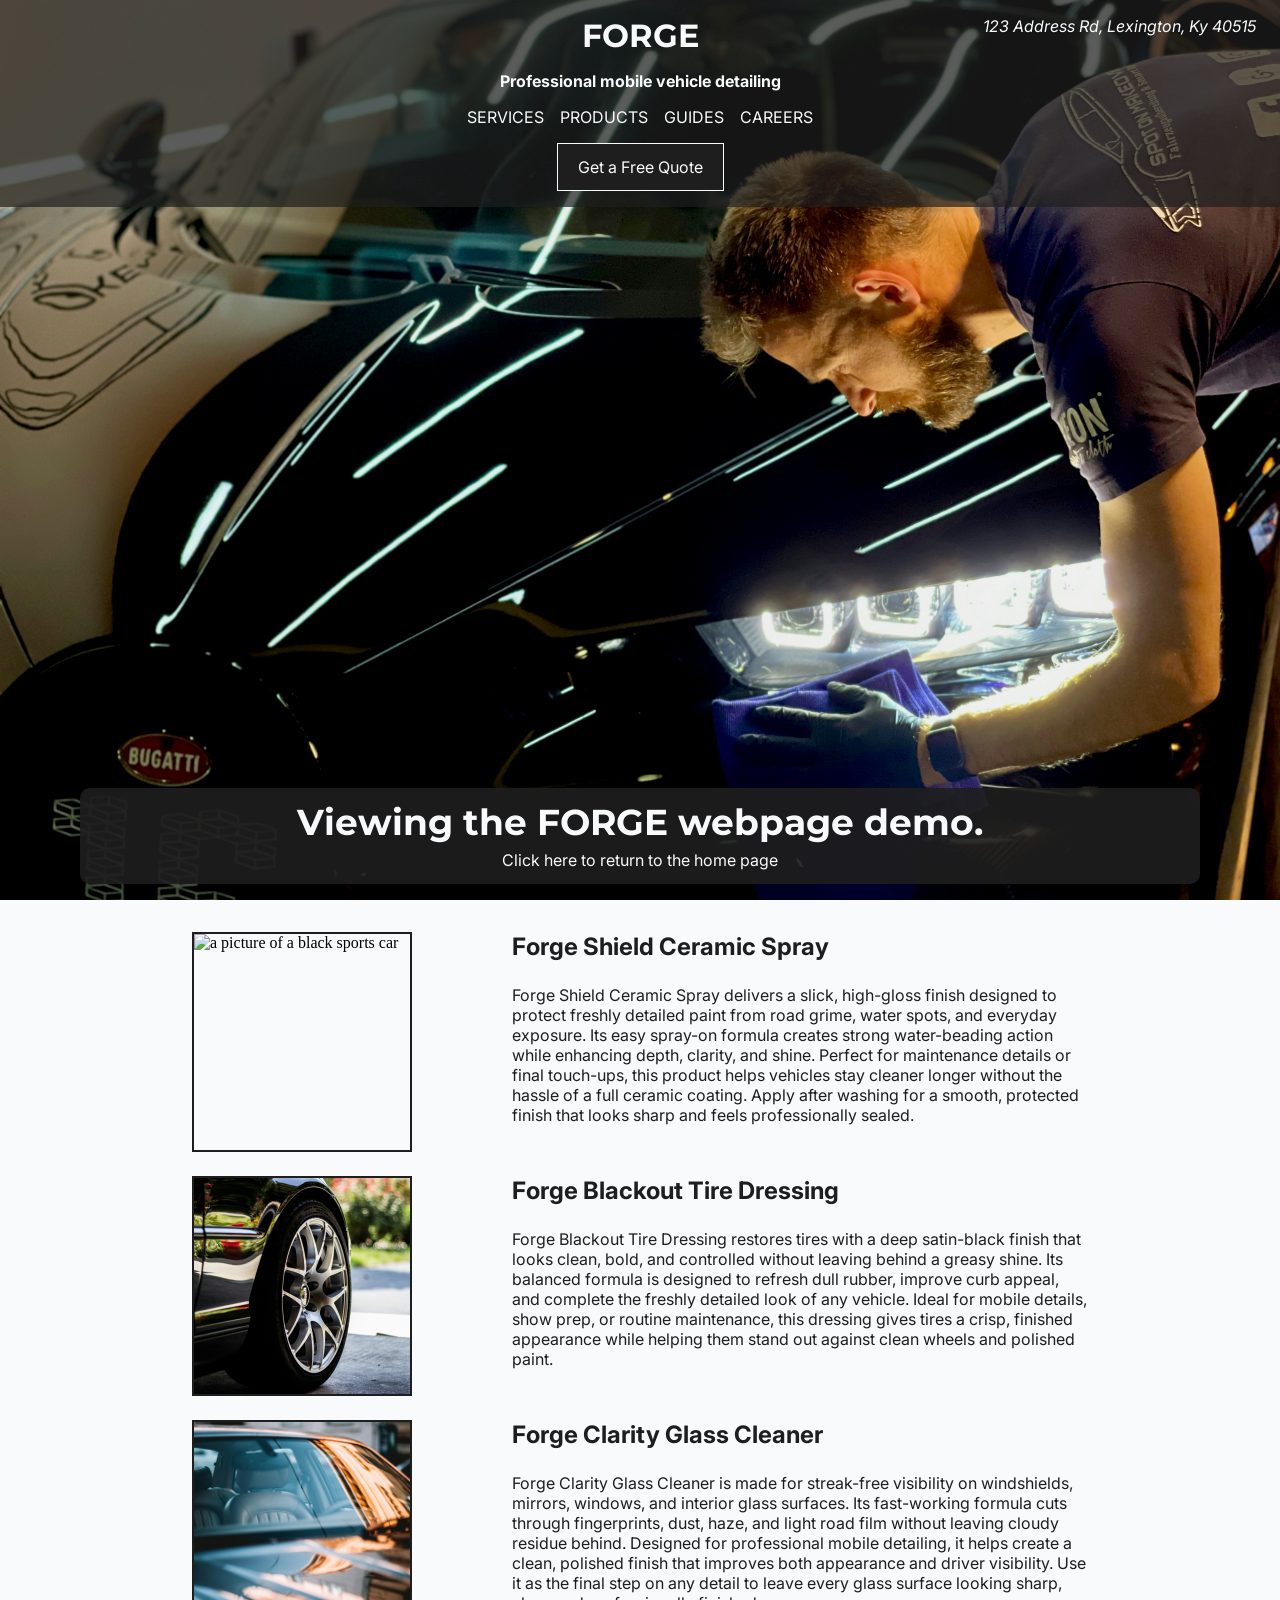
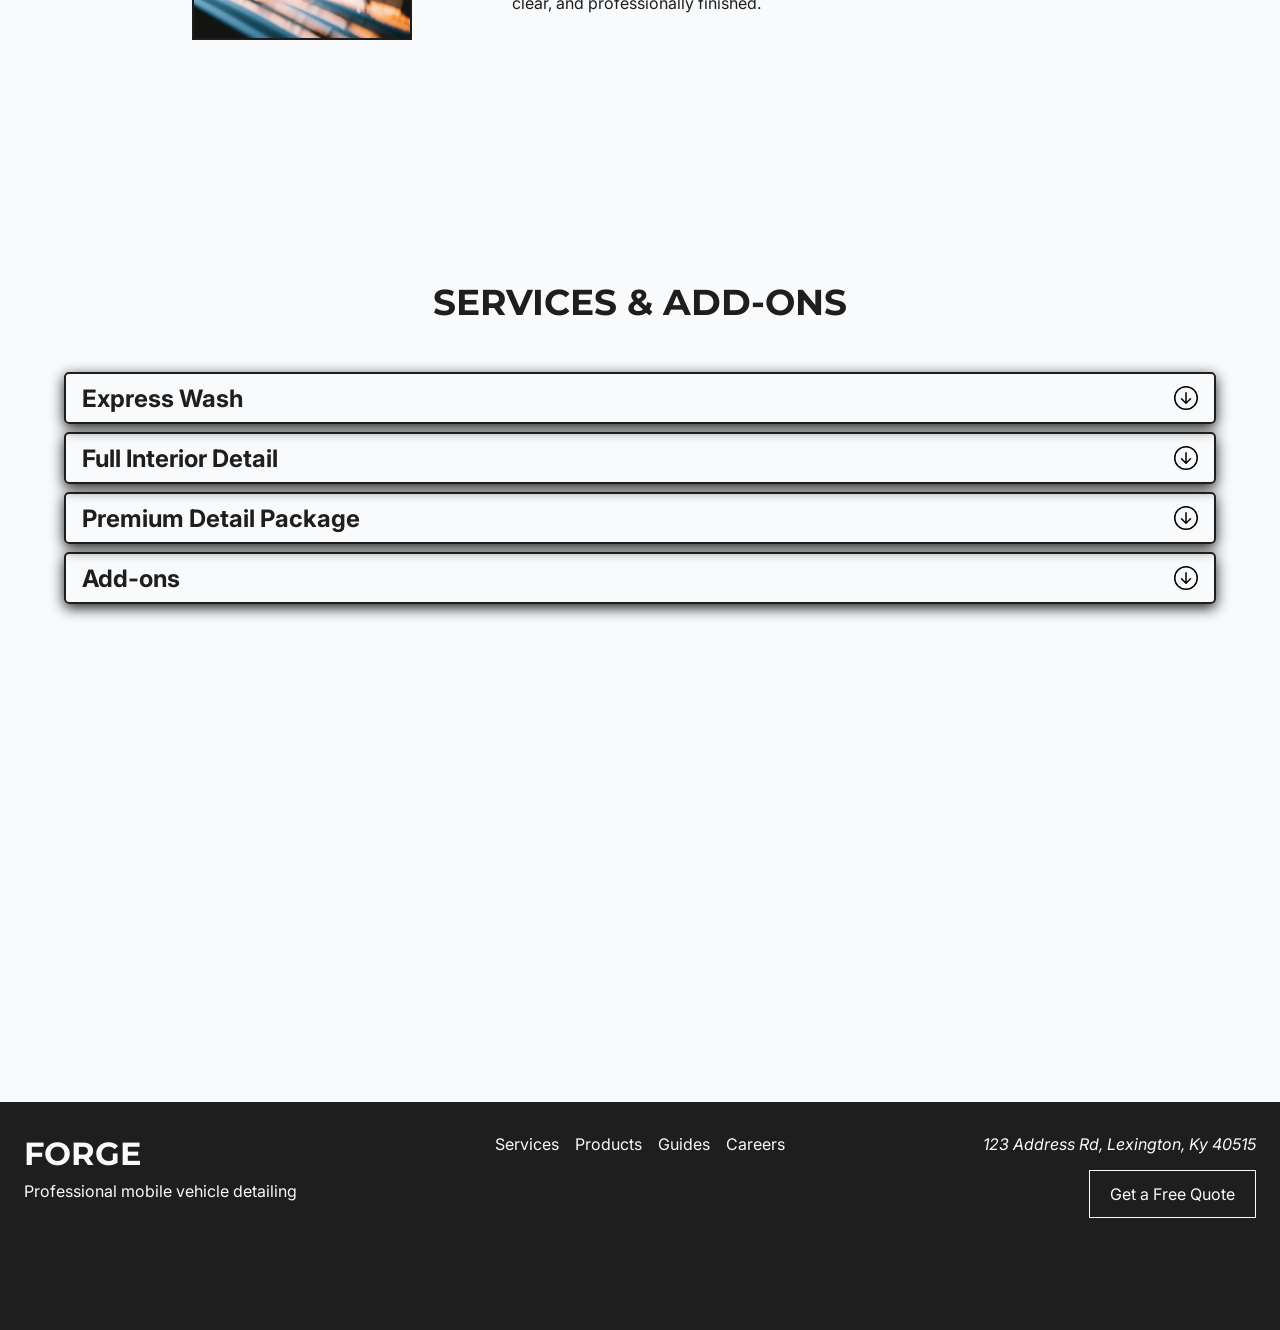
==== commit 8b84b422: "ADD alt text to forge pictures" ====
--- a/Forge/index.html
+++ b/Forge/index.html
@@ -22,10 +22,10 @@
                     <h2>Professional mobile vehicle detailing</h2>
                     <nav class="navbar">
                         <ul>
-                            <li>SERVICES</li>
-                            <li>PRODUCTS</li>
-                            <li>GUIDES</li>
-                            <li>CAREERS</li>
+                            <li><a href="#services">SERVICES</a></li>
+                            <li><a href="#products">PRODUCTS</a></li>
+                            <li><a href="#services">GUIDES</a></li>
+                            <li><a href="#services">CAREERS</a></li>
                         </ul>
                     </nav>
                     <button class="cta-button">Get a Free Quote</button>
@@ -36,10 +36,10 @@
             </div>
         </header>
     </section>
-    <section class="products">
+    <section id="products" class="products">
         <div class="products-container">
             <div class="products-grid">
-                <img class="product-picture" src="./Assets/ceramiccoat.jpg" />
+                <img class="product-picture" src="./Assets/ceramiccoat.jpg" alt="a picture of a black sports car"/>
                 <div class="product-contents">
                     <h3>Forge Shield Ceramic Spray</h3>
                     <p>Forge Shield Ceramic Spray delivers a slick, high-gloss finish designed to protect freshly
@@ -50,7 +50,7 @@
                         looks sharp and feels professionally sealed.
                     </p>
                 </div>
-                <img class="product-picture" src="./Assets/tire.jpg" />
+                <img class="product-picture" src="./Assets/tire.jpg" alt="a picture of a black car's shiny tire" />
                 <div class="product-contents">
                     <h3>Forge Blackout Tire Dressing</h3>
                     <p>Forge Blackout Tire Dressing restores tires with a deep satin-black finish that looks clean,
@@ -60,7 +60,7 @@
                         finished appearance while helping them stand out against clean wheels and polished paint.
                     </p>
                 </div>
-                <img class="product-picture" src="./Assets/windshield.jpg" />
+                <img class="product-picture" src="./Assets/windshield.jpg" alt="a picture of a car's shiny windscreen" />
                 <div class="product-contents">
                     <h3>Forge Clarity Glass Cleaner</h3>
                     <p>Forge Clarity Glass Cleaner is made for streak-free visibility on windshields, mirrors, windows,
@@ -74,7 +74,7 @@
             </div>
         </div>
     </section>
-    <section class="services">
+    <section id="services" class="services">
         <div class="service-box">
             <h2 class="service-title">SERVICES & ADD-ONS</h2>
             <div class="service-accordion">
@@ -161,10 +161,10 @@
             </div>
             <nav class="footer-nav" aria-label="Footer navigation">
                 <ul>
-                    <li><a href="#">Services</a></li>
-                    <li><a href="#">Products</a></li>
-                    <li><a href="#">Guides</a></li>
-                    <li><a href="#">Careers</a></li>
+                    <li><a href="#services">Services</a></li>
+                    <li><a href="#products">Products</a></li>
+                    <li><a href="#services">Guides</a></li>
+                    <li><a href="#services">Careers</a></li>
                 </ul>
             </nav>
             <div class="footer-contact">
@@ -176,7 +176,7 @@
     <div class="preview-overlay">
         <div class="preview-modal">
             <h2>Viewing the FORGE webpage demo.</h2>
-            <a href="#">Click here to return to the home page</a>
+            <a href="https://www.andrewyancey.com">Click here to return to the home page</a>
         </div>
     </div>
     <script src="script.js"></script>
--- a/Forge/styles.css
+++ b/Forge/styles.css
@@ -117,6 +117,7 @@
     background-color: var(--bg-color);
     border: solid 1px var(--primary-color);
     padding: 13px 20px 13px 20px;
+    cursor: pointer;
 }
 
 .header-address {
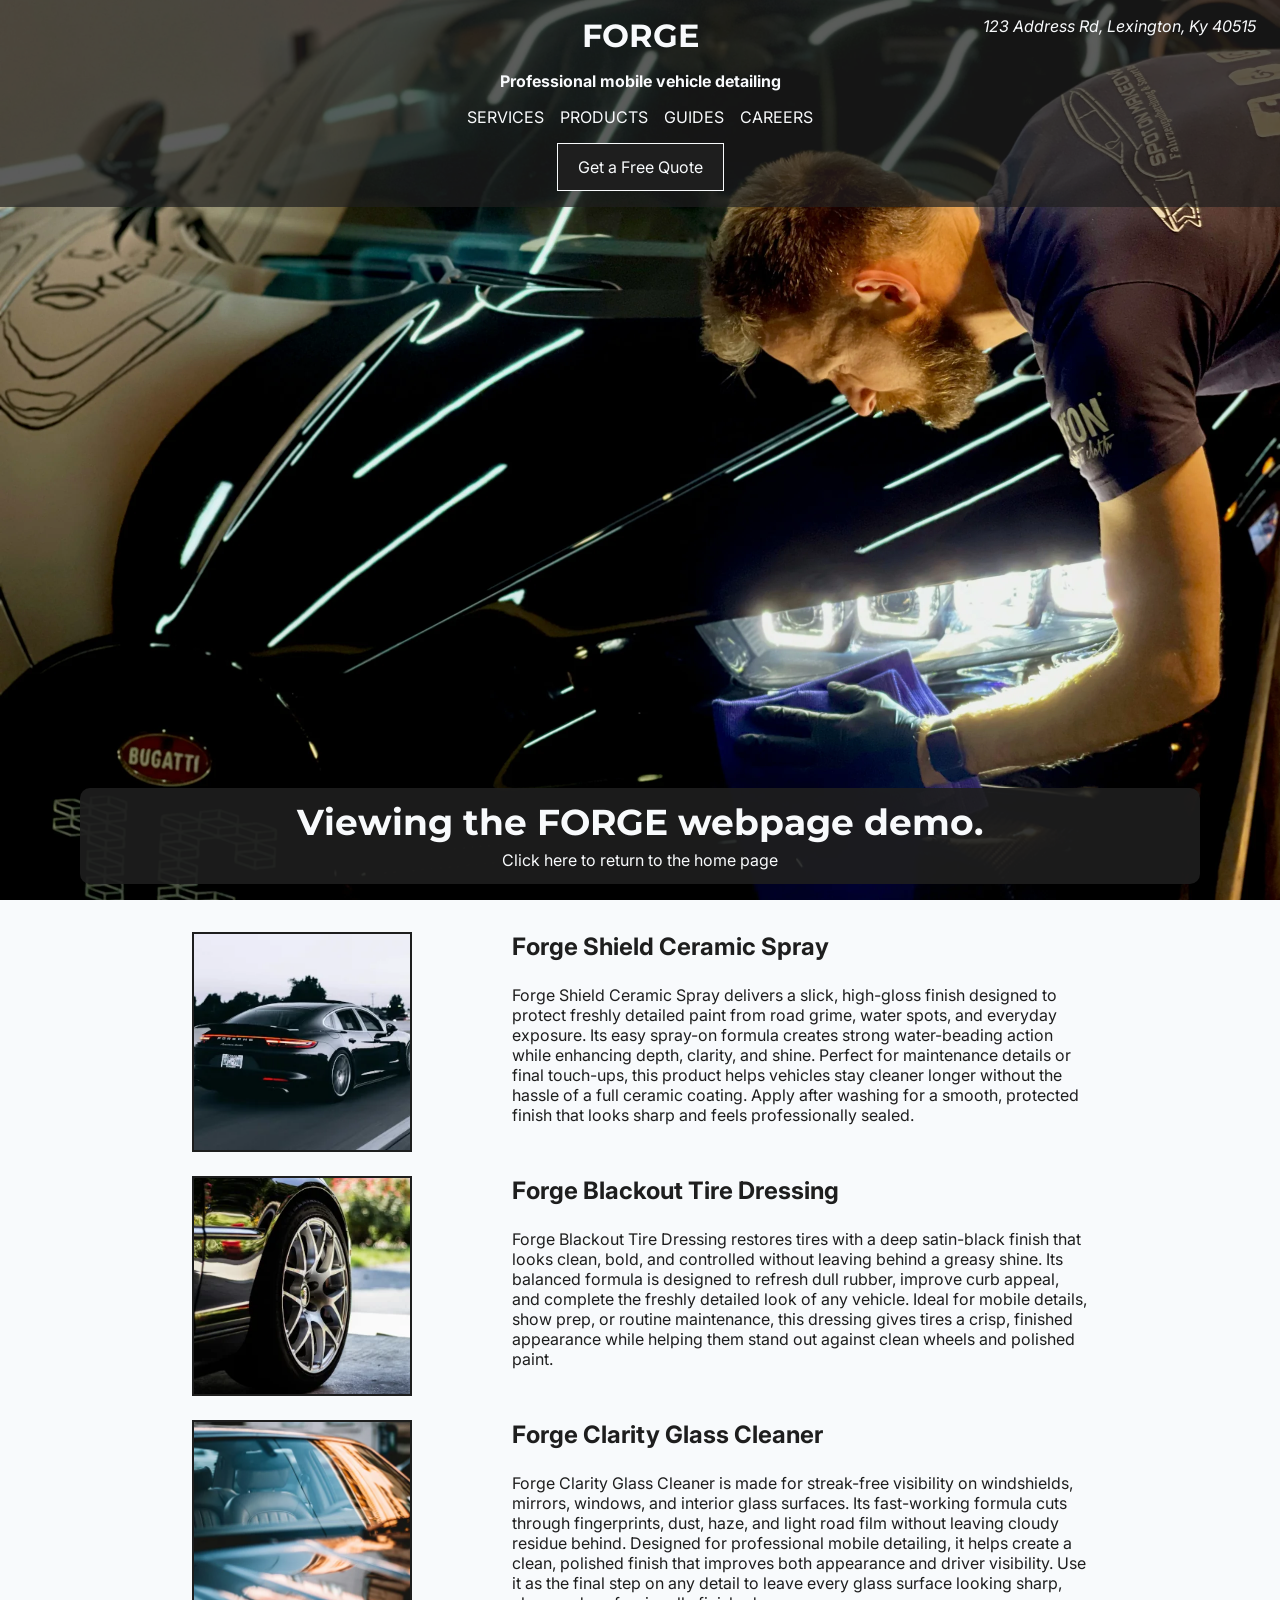
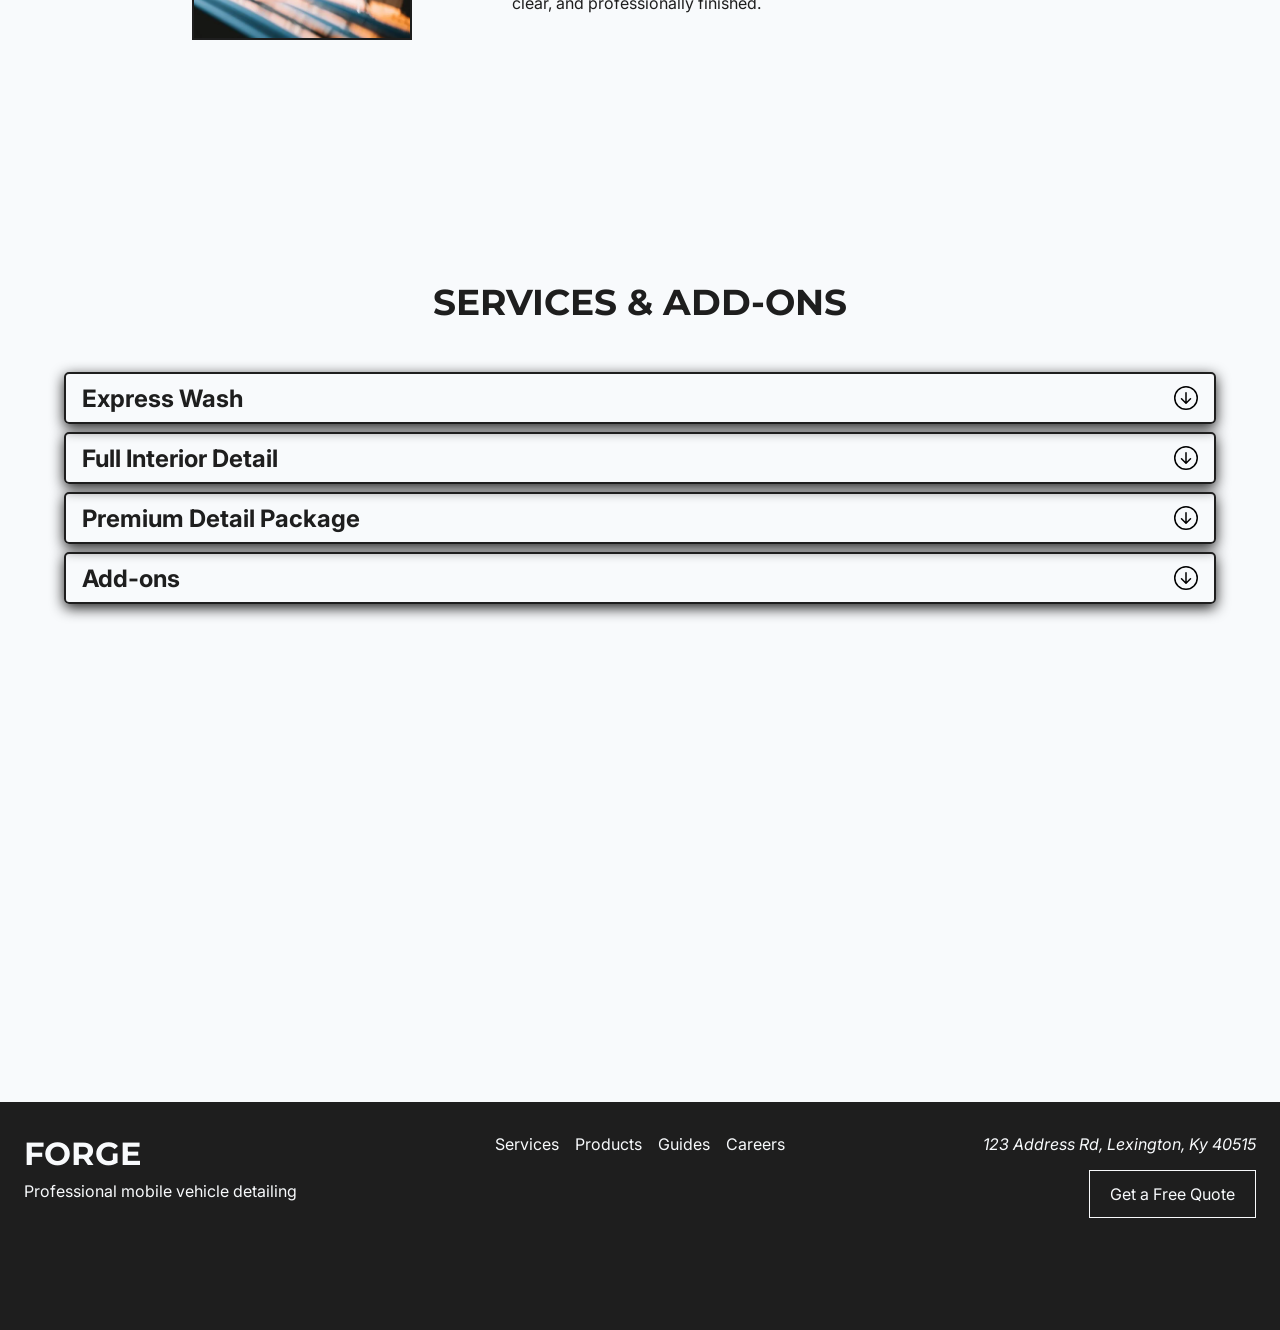
==== commit 152e0a1f: "improve portfolio experience, accessibility, and performance" ====
--- a/Forge/index.html
+++ b/Forge/index.html
@@ -4,6 +4,7 @@
 <head>
     <meta charset="UTF-8">
     <meta name="viewport" content="width=device-width, initial-scale=1.0">
+    <meta name="robots" content="noindex, follow">
     <title>Forge | Mobile Detailing</title>
     <link rel="stylesheet" href="styles.css">
     <link rel="preconnect" href="https://fonts.googleapis.com">
@@ -39,7 +40,7 @@
     <section id="products" class="products">
         <div class="products-container">
             <div class="products-grid">
-                <img class="product-picture" src="./Assets/ceramiccoat.jpg" alt="a picture of a black sports car"/>
+                <img class="product-picture" src="./Assets/ceramiccoat.webp" alt="a picture of a black sports car"/>
                 <div class="product-contents">
                     <h3>Forge Shield Ceramic Spray</h3>
                     <p>Forge Shield Ceramic Spray delivers a slick, high-gloss finish designed to protect freshly
@@ -50,7 +51,7 @@
                         looks sharp and feels professionally sealed.
                     </p>
                 </div>
-                <img class="product-picture" src="./Assets/tire.jpg" alt="a picture of a black car's shiny tire" />
+                <img class="product-picture" src="./Assets/tire.webp" alt="a picture of a black car's shiny tire" />
                 <div class="product-contents">
                     <h3>Forge Blackout Tire Dressing</h3>
                     <p>Forge Blackout Tire Dressing restores tires with a deep satin-black finish that looks clean,
@@ -60,7 +61,7 @@
                         finished appearance while helping them stand out against clean wheels and polished paint.
                     </p>
                 </div>
-                <img class="product-picture" src="./Assets/windshield.jpg" alt="a picture of a car's shiny windscreen" />
+                <img class="product-picture" src="./Assets/windshield.webp" alt="a picture of a car's shiny windscreen" />
                 <div class="product-contents">
                     <h3>Forge Clarity Glass Cleaner</h3>
                     <p>Forge Clarity Glass Cleaner is made for streak-free visibility on windshields, mirrors, windows,
@@ -176,7 +177,7 @@
     <div class="preview-overlay">
         <div class="preview-modal">
             <h2>Viewing the FORGE webpage demo.</h2>
-            <a href="https://www.andrewyancey.com">Click here to return to the home page</a>
+            <a href="../">Click here to return to the home page</a>
         </div>
     </div>
     <script src="script.js"></script>
--- a/Forge/styles.css
+++ b/Forge/styles.css
@@ -40,7 +40,7 @@
 
 .hero {
     min-height: 100svh;
-    background-image: url("./Assets/washingcar.jpg");
+    background-image: url("./Assets/washingcar.webp");
 
     background-size: cover;
     background-position: center;
